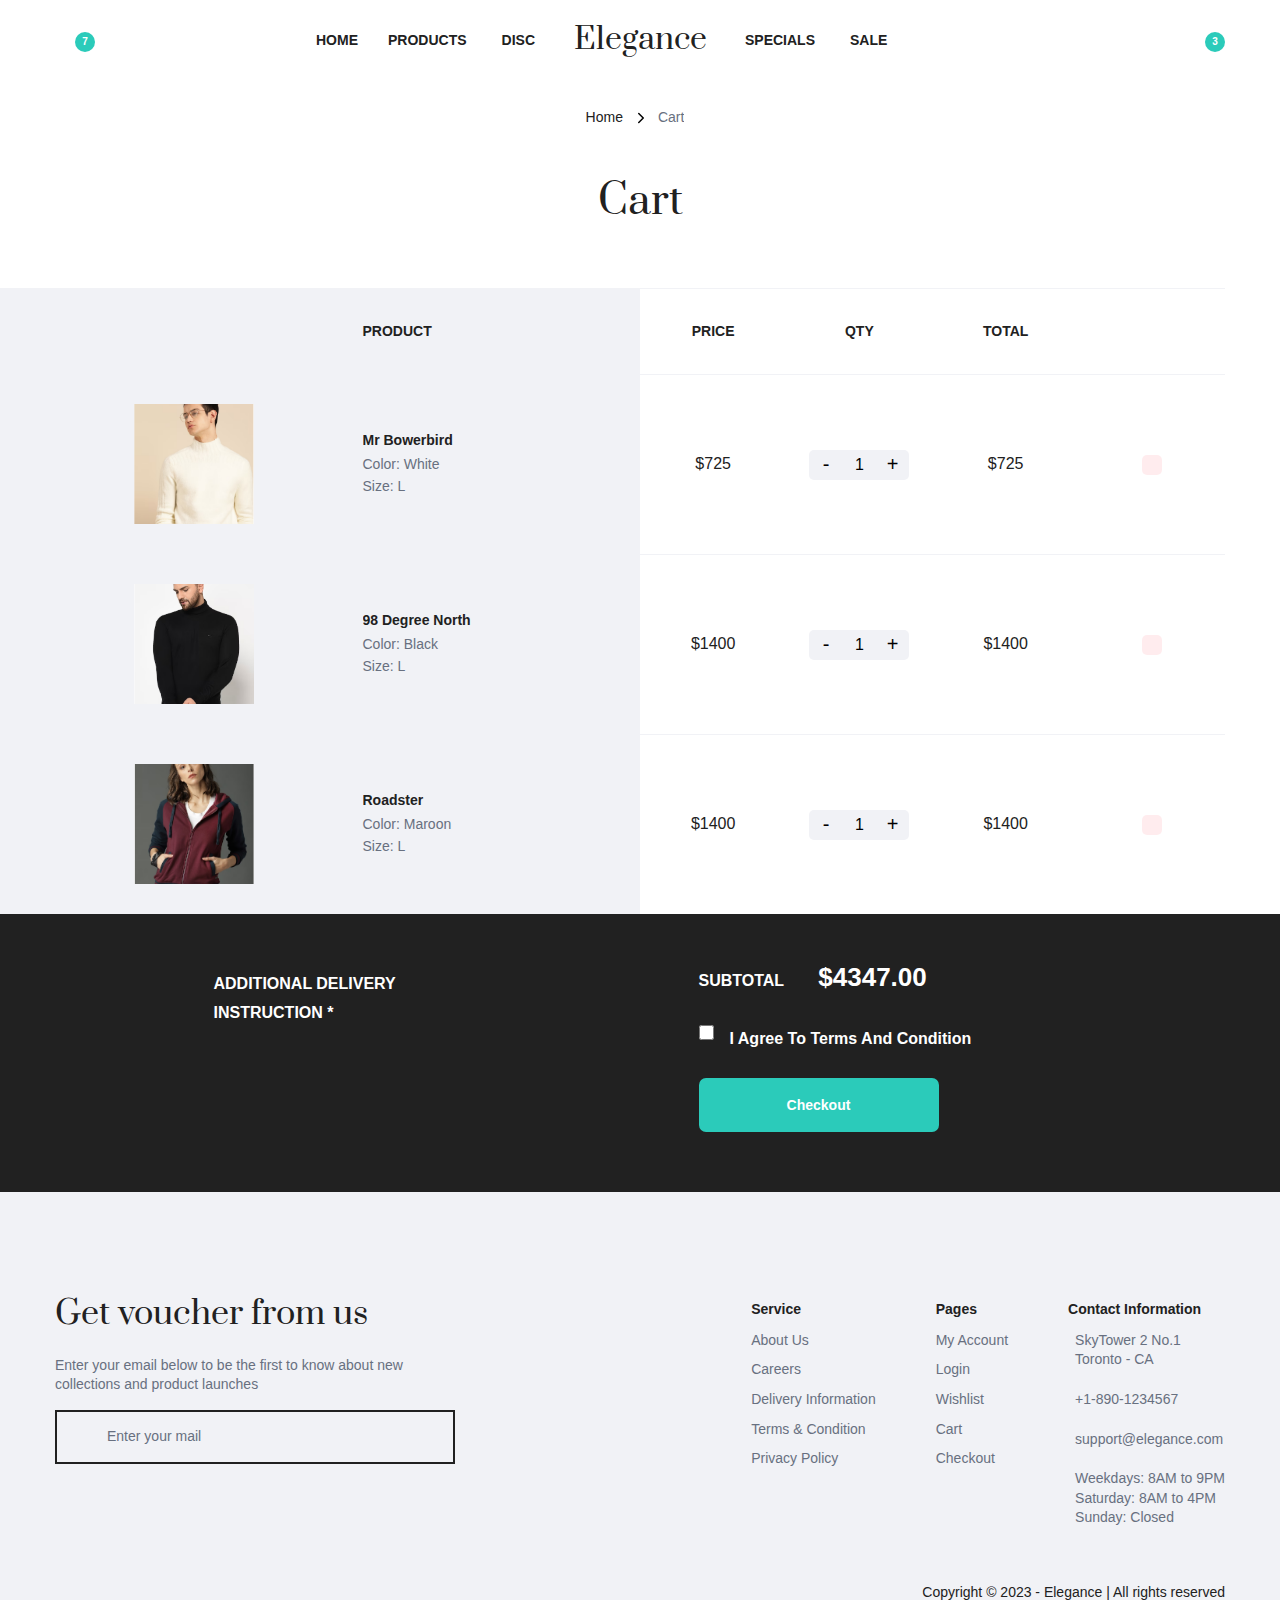
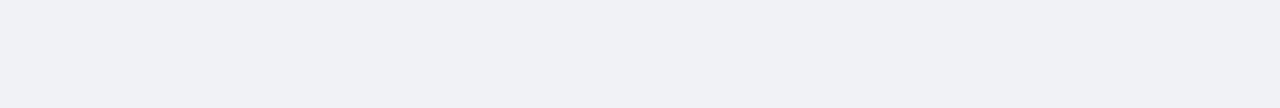
==== cart.html @ 191ff9d9 "Update cart.html" ====
<!DOCTYPE html>
<html lang="en">
  <head>
    <meta charset="UTF-8" />
    <meta http-equiv="X-UA-Compatible" content="IE=edge" />
    <meta name="viewport" content="width=device-width, initial-scale=1.0" />
    <title>Cart | Elegance</title>

    <!-- Custom CSS File -->
    <link rel="stylesheet" href="style.css" />

    <!-- REMIXICON Link -->
    <link
      href="https://cdn.jsdelivr.net/npm/remixicon@3.6.0/fonts/remixicon.css"
      rel="stylesheet"
    />

    <!-- FAVICON -->
    <link rel="icon" type="image/x-icon" href="assets/favicon.png" />

    <!-- SWIPER JS Link-(CSS) -->
    <link
      rel="stylesheet"
      href="https://cdn.jsdelivr.net/npm/swiper@11/swiper-bundle.min.css"
    />
  </head>
  <body>
    <div id="page" class="page-cart">
      <header>
        <div class="inner-header" id="header">
          <div class="container wide">
            <div class="wrap">
              <div class="header-left">
                <div class="menu-bar">
                  <a
                    href="#0"
                    class="menu-trigger"
                    trigger-button
                    data-target="mobile-menu"
                    ><i class="ri-menu-line"></i
                  ></a>
                </div>
                <div class="list-inline">
                  <ul>
                    <li>
                      <a href="login.html"><i class="ri-user-line"></i></a>
                    </li>
                    <li>
                      <a href=""
                        ><span class="item-floating">7</span>
                        <i class="ri-star-line"></i>
                      </a>
                    </li>
                  </ul>
                </div>
              </div>
              <div class="header-center">
                <nav class="menu">
                  <ul>
                    <li>
                      <a href="./index.html"><span>Home</span></a>
                    </li>
                    <li>
                      <a href="product-page.html">
                        <span>Products</span>
                        <i class="ri-arrow-down-s-line"></i>
                      </a>
                      <ul class="sub-mega">
                        <li>
                          <div class="container">
                            <div class="wrapper">
                              <div class="mega-content">
                                <div class="dotgrid">
                                  <div class="wrapper">
                                    <div class="item">
                                      <div class="dot-image">
                                        <a
                                          href=""
                                          class="product-permalink"
                                        ></a>
                                        <div class="thumbnail">
                                          <img
                                            src="./assets/product_01.PNG"
                                            alt=""
                                          />
                                        </div>
                                        <div class="thumbnail hover">
                                          <img
                                            src="./assets/product_01b.PNG"
                                            alt=""
                                          />
                                        </div>
                                        <div class="action">
                                          <ul>
                                            <li>
                                              <a href="">
                                                <i class="ri-star-line"></i>
                                              </a>
                                            </li>
                                            <li>
                                              <a href="">
                                                <i
                                                  class="ri-arrow-left-right-line"
                                                ></i>
                                              </a>
                                            </li>
                                            <li>
                                              <a href="">
                                                <i class="ri-eye-line"></i>
                                              </a>
                                            </li>
                                          </ul>
                                        </div>
                                        <div class="label">
                                          <span>-25%</span>
                                        </div>
                                      </div>
                                      <div class="dot-info">
                                        <h2 class="dot-title">
                                          <a href="">Mr Bowerbird</a>
                                        </h2>
                                        <div class="product-price">
                                          <span class="before">$1025.00</span>
                                          <span class="after">$725.00</span>
                                        </div>
                                      </div>
                                    </div>
                                    <div class="item">
                                      <div class="dot-image">
                                        <a
                                          href=""
                                          class="product-permalink"
                                        ></a>
                                        <div class="thumbnail">
                                          <img
                                            src="./assets/product_02.PNG"
                                            alt=""
                                          />
                                        </div>
                                        <div class="thumbnail hover">
                                          <img
                                            src="./assets/product_02b.PNG"
                                            alt=""
                                          />
                                        </div>
                                        <div class="action">
                                          <ul>
                                            <li>
                                              <a href="">
                                                <i class="ri-star-line"></i>
                                              </a>
                                            </li>
                                            <li>
                                              <a href="">
                                                <i
                                                  class="ri-arrow-left-right-line"
                                                ></i>
                                              </a>
                                            </li>
                                            <li>
                                              <a href="">
                                                <i class="ri-eye-line"></i>
                                              </a>
                                            </li>
                                          </ul>
                                        </div>
                                        <div class="label">
                                          <span>-25%</span>
                                        </div>
                                      </div>
                                      <div class="dot-info">
                                        <h2 class="dot-title">
                                          <a href="">98 Degree North</a>
                                        </h2>
                                        <div class="product-price">
                                          <span class="before">$1025.00</span>
                                          <span class="after">$725.00</span>
                                        </div>
                                      </div>
                                    </div>
                                    <div class="item">
                                      <div class="dot-image">
                                        <a
                                          href=""
                                          class="product-permalink"
                                        ></a>
                                        <div class="thumbnail">
                                          <img
                                            src="./assets/product_03.png"
                                            alt=""
                                          />
                                        </div>
                                        <div class="thumbnail hover">
                                          <img
                                            src="./assets/product_03b.png"
                                            alt=""
                                          />
                                        </div>
                                        <div class="action">
                                          <ul>
                                            <li>
                                              <a href="">
                                                <i class="ri-star-line"></i>
                                              </a>
                                            </li>
                                            <li>
                                              <a href="">
                                                <i
                                                  class="ri-arrow-left-right-line"
                                                ></i>
                                              </a>
                                            </li>
                                            <li>
                                              <a href="">
                                                <i class="ri-eye-line"></i>
                                              </a>
                                            </li>
                                          </ul>
                                        </div>
                                        <div class="label">
                                          <span>-25%</span>
                                        </div>
                                      </div>
                                      <div class="dot-info">
                                        <h2 class="dot-title">
                                          <a href="">WROGN</a>
                                        </h2>
                                        <div class="product-price">
                                          <span class="before">$1025.00</span>
                                          <span class="after">$725.00</span>
                                        </div>
                                      </div>
                                    </div>
                                  </div>
                                </div>
                                <div class="links">
                                  <div class="list-block">
                                    <h3 class="dot-title">Apparel</h3>
                                    <ul>
                                      <li><a href="#">Prada</a></li>
                                      <li><a href="#">Gucci</a></li>
                                      <li><a href="#">Chanel</a></li>
                                      <li><a href="#">Ganni</a></li>
                                      <li><a href="#">Zara</a></li>
                                    </ul>
                                  </div>
                                  <div class="list-block">
                                    <h3 class="dot-title">Shoes</h3>
                                    <ul>
                                      <li><a href="#">Adidas</a></li>
                                      <li><a href="#">Nike</a></li>
                                      <li><a href="#">Puma</a></li>
                                      <li><a href="#">Gacci</a></li>
                                      <li><a href="#">Dolce & Gabbana</a></li>
                                      <li><a href="#">Louis Vuitton</a></li>
                                    </ul>
                                  </div>
                                  <div class="list-block">
                                    <h3 class="dot-title">Perfume</h3>
                                    <ul>
                                      <li><a href="#">Arnani</a></li>
                                      <li><a href="#">Channel</a></li>
                                      <li><a href="#">Dior</a></li>
                                      <li><a href="#">Gacci</a></li>
                                      <li><a href="#">Hugo Boss</a></li>
                                    </ul>
                                  </div>
                                </div>
                              </div>
                            </div>
                          </div>
                        </li>
                      </ul>
                    </li>
                    <li>
                      <a href=""><span>Disc</span></a>
                    </li>
                  </ul>
                  <ul>
                    <li>
                      <a href="">
                        <span>Specials</span>
                        <i class="ri-arrow-down-s-line"></i>
                      </a>
                      <ul class="sub-menu list-block">
                        <li><a href="">Dolce & Gabbana</a></li>
                        <li><a href="#">Louis Vuitton</a></li>
                        <li><a href="#">Versace</a></li>
                        <li><a href="#">Dior</a></li>
                      </ul>
                    </li>
                    <li>
                      <a href=""><span>Sale</span></a>
                    </li>
                  </ul>
                </nav>
                <div class="branding">
                  <a href="./index.html">Elegance</a>
                </div>
              </div>
              <div class="header-right">
                <div class="list-inline">
                  <ul>
                    <li>
                      <a href="#0" trigger-button data-target="search-float"
                        ><i class="ri-search-line"></i
                      ></a>
                    </li>
                    <li>
                      <a href="#0" trigger-button data-target="data-cart"
                        ><span class="item-floating">3</span
                        ><i class="ri-shopping-bag-line"></i
                      ></a>
                    </li>
                  </ul>
                </div>
              </div>
            </div>
          </div>

          <div id="search-float" class="search-float">
            <div class="container wide">
              <form action="" class="search">
                <i class="ri-search-line"></i>
                <input
                  type="search"
                  class="input"
                  name=""
                  id=""
                  placeholder="Search product"
                />
                <i class="ri-close-line" close-button></i>
              </form>
            </div>
          </div>
          <div class="overlay" data-overlay></div>
        </div>
      </header>
      <main>
        <div class="container">
          <div class="wrap">
            <div class="breadcrumb list-inline">
              <ul>
                <li><a href="index.html">Home</a></li>
                <li><a href="">Cart</a></li>
              </ul>
            </div>
          </div>
        </div>
        <!--------- CART Section --------->
        <div class="section">
          <div class="container">
            <div class="wrap">
              <div class="heading">
                <h1 class="title">Cart</h1>
              </div>
              <div class="content">
                <div class="cart-table">
                  <div class="product-list has-bg">
                    <div class="table-title">
                      <ul>
                        <li class="dotgrid">
                          <div class="grouping wrapper">
                            <span></span>
                            <span>Product</span>
                          </div>

                          <div class="grouping wrapper">
                            <span>Price</span>
                            <span>Qty</span>
                            <span>Total</span>
                            <span></span>
                          </div>
                        </li>
                      </ul>
                    </div>
                    <div class="tabel-content">
                      <ul>
                        <li class="dotgrid">
                          <div class="grouping wrapper">
                            <div class="thumbnail ob-cover">
                              <a href="">
                                <img src="./assets/product_01.PNG" alt="" />
                              </a>
                            </div>
                            <div class="variats">
                              <h4 class="dot-title">
                                <a href="">Mr Bowerbird</a>
                              </h4>
                              <div class="color grey-color">
                                <span>Color:</span>
                                <span>White</span>
                              </div>
                              <div class="size grey-color">
                                <span>Size:</span>
                                <span>L</span>
                              </div>
                            </div>
                          </div>
                          <div class="grouping wrapper">
                            <div class="price">$725</div>
                            <div class="quantity">
                              <div class="control">
                                <button>-</button>
                                <input type="text" value="1" />
                                <button>+</button>
                              </div>
                            </div>
                            <div class="price-sub">$725</div>
                            <a href="" class="item-remove">
                              <i class="ri-close-line"></i>
                            </a>
                          </div>
                        </li>
                        <li class="dotgrid">
                          <div class="grouping wrapper">
                            <div class="thumbnail ob-cover">
                              <a href="">
                                <img src="./assets/product_02.PNG" alt="" />
                              </a>
                            </div>
                            <div class="variats">
                              <h4 class="dot-title">
                                <a href="">98 Degree North</a>
                              </h4>
                              <div class="color grey-color">
                                <span>Color:</span>
                                <span>Black</span>
                              </div>
                              <div class="size grey-color">
                                <span>Size:</span>
                                <span>L</span>
                              </div>
                            </div>
                          </div>
                          <div class="grouping wrapper">
                            <div class="price">$1400</div>
                            <div class="quantity">
                              <div class="control">
                                <button>-</button>
                                <input type="text" value="1" />
                                <button>+</button>
                              </div>
                            </div>
                            <div class="price-sub">$1400</div>
                            <a href="" class="item-remove">
                              <i class="ri-close-line"></i>
                            </a>
                          </div>
                        </li>
                        <li class="dotgrid">
                          <div class="grouping wrapper">
                            <div class="thumbnail ob-cover">
                              <a href="">
                                <img
                                  src="./assets/producthoodie_6.PNG"
                                  alt=""
                                />
                              </a>
                            </div>
                            <div class="variats">
                              <h4 class="dot-title">
                                <a href="">Roadster</a>
                              </h4>
                              <div class="color grey-color">
                                <span>Color:</span>
                                <span>Maroon</span>
                              </div>
                              <div class="size grey-color">
                                <span>Size:</span>
                                <span>L</span>
                              </div>
                            </div>
                          </div>
                          <div class="grouping wrapper">
                            <div class="price">$1400</div>
                            <div class="quantity">
                              <div class="control">
                                <button>-</button>
                                <input type="text" value="1" />
                                <button>+</button>
                              </div>
                            </div>
                            <div class="price-sub">$1400</div>
                            <a href="" class="item-remove">
                              <i class="ri-close-line"></i>
                            </a>
                          </div>
                        </li>
                      </ul>
                    </div>
                  </div>
                </div>
                <div class="cart-total">
                  <div class="product-list has-bg">
                    <div class="table-content">
                      <div class="grouping">
                        <div class="add-note">
                          <textarea
                            rows="3"
                            placeholder="Additional delivery instruction *"
                          ></textarea>
                        </div>
                        <div class="sub-total">
                          <div class="sub-pricing">
                            <span>Subtotal</span>
                            <span class="sub-total-price">$4347.00</span>
                          </div>
                          <div class="sub-terms">
                            <input type="checkbox" class="check" id="terms" />
                            <label for="terms"
                              >I agree to
                              <a href="" class="grey-link"
                                >Terms and Condition</a
                              ></label
                            >
                          </div>
                          <div class="button">
                            <a href="check.html" class="secondary-btn">Checkout</a>
                          </div>
                        </div>
                      </div>
                    </div>
                  </div>
                </div>
              </div>
            </div>
          </div>
        </div>
      </main>
      <!--------- FOOTER Section --------->
      <footer>
        <div class="inner-footer">
          <div class="container">
            <div class="wrap">
              <div class="top">
                <div class="subscribe">
                  <h3>Get voucher from us</h3>
                  <p class="grey-color">
                    Enter your email below to be the first to know about new
                    <br />
                    collections and product launches
                  </p>
                  <form action="" class="search">
                    <i class="ri-mail-line"></i>
                    <input
                      type="text"
                      class="input"
                      placeholder="Enter your mail"
                    />
                    <input type="submit" class="submit" />
                    <i class="ri-arrow-right-line"></i>
                  </form>
                </div>
                <div class="list-block">
                  <h3 class="dot-title">Service</h3>
                  <ul>
                    <li><a href="#">About Us</a></li>
                    <li><a href="#">Careers</a></li>
                    <li><a href="#">Delivery Information</a></li>
                    <li><a href="#">Terms & Condition</a></li>
                    <li><a href="#">Privacy Policy</a></li>
                  </ul>
                </div>
                <div class="list-block">
                  <h3 class="dot-title">Pages</h3>
                  <ul>
                    <li><a href="#">My Account</a></li>
                    <li><a href="login.html">Login</a></li>
                    <li><a href="#">Wishlist</a></li>
                    <li><a href="#">Cart</a></li>
                    <li><a href="check.html">Checkout</a></li>
                  </ul>
                </div>
                <div class="list-block">
                  <h3 class="dot-title">Contact Information</h3>
                  <div class="comp-address grey-color">
                    <div class="address">
                      <i class="ri-map-pin-2-fill"></i>
                      <p>SkyTower 2 No.1<br />Toronto - CA</p>
                    </div>
                    <div class="contact">
                      <i class="ri-phone-fill"></i>
                      <p>+1-890-1234567</p>
                    </div>
                    <div class="mail">
                      <i class="ri-mail-fill"></i>
                      <p>support@elegance.com</p>
                    </div>
                    <div class="calendar">
                      <i class="ri-calendar-fill"></i>
                      <p>
                        Weekdays: 8AM to 9PM<br />
                        Saturday: 8AM to 4PM<br />
                        Sunday: Closed
                      </p>
                    </div>
                  </div>
                </div>
              </div>
              <div class="bottom">
                <div class="list-inline">
                  <ul>
                    <li>
                      <a href=""><i class="ri-facebook-line"></i></a>
                    </li>
                    <li>
                      <a href=""><i class="ri-instagram-line"></i></a>
                    </li>
                    <li>
                      <a href=""><i class="ri-twitter-line"></i></a>
                    </li>
                    <li>
                      <a href=""><i class="ri-pinterest-line"></i></a>
                    </li>
                    <li>
                      <a href=""><i class="ri-linkedin-line"></i></a>
                    </li>
                  </ul>
                </div>
                <div class="copyright">
                  <p>Copyright &copy; 2023 - Elegance | All rights reserved</p>
                </div>
              </div>
            </div>
          </div>
        </div>
      </footer>
    </div>

    <div class="overlay" data-overlay></div>

    <!--------- MOBILE MENU --------->
    <div id="mobile-menu" class="mobile-menu">
      <div class="wrap">
        <a href="" class="close-trigger" close-button>
          <i class="ri-close-line"></i>
        </a>
        <div class="main-menu scrollto">
          <nav class="wrapper">
            <ul>
              <li>
                <a href="index.html"><span>Home</span></a>
              </li>
              <li class="has-child">
                <a href="product-page.html">
                  <span>Products</span>
                  <span class="child-trigger"
                    ><i class="ri-arrow-down-s-line"></i
                  ></span>
                </a>
                <ul class="sub-menu list-block">
                  <li><a href="#">Prada</a></li>
                  <li><a href="#">Gucci</a></li>
                  <li><a href="#">Chanel</a></li>
                  <li><a href="#">Ganni</a></li>
                  <li><a href="#">Zara</a></li>
                  <li><a href="#">Adidas</a></li>
                  <li><a href="#">Nike</a></li>
                  <li><a href="#">Puma</a></li>
                  <li><a href="#">Gacci</a></li>
                  <li><a href="#">Dolce & Gabbana</a></li>
                  <li><a href="#">Louis Vuitton</a></li>
                  <li><a href="#">Arnani</a></li>
                  <li><a href="#">Channel</a></li>
                  <li><a href="#">Dior</a></li>
                  <li><a href="#">Gacci</a></li>
                  <li><a href="#">Hugo Boss</a></li>
                </ul>
              </li>
              <li>
                <a href=""><span>Discount</span></a>
              </li>
              <li class="has-child">
                <a href="">
                  <span>Specials</span>
                  <span class="child-trigger"
                    ><i class="ri-arrow-down-s-line"></i
                  ></span>
                </a>
                <ul class="sub-menu list-block">
                  <li><a href="#">Dolce & Gabbana</a></li>
                  <li><a href="#">Louis Vuitton</a></li>
                  <li><a href="#">Arnani</a></li>
                  <li><a href="#">Channel</a></li>
                  <li><a href="#">Dior</a></li>
                </ul>
              </li>
              <li>
                <a href=""><span>Sale</span></a>
              </li>
            </ul>
          </nav>
          <div class="button">
            <a href="login.html" class="secondary-btn">Login</a>
            <a href="registration.html" class="primary-btn">Register</a>
          </div>
        </div>
      </div>
    </div>

    <!--------- ASK QUESTION Section --------->
    <div id="data-question" class="data-popup d-question">
      <div class="wrap">
        <div class="data-content">
          <a href="#0" class="close-trigger" close-button
            ><i class="ri-close-line"></i
          ></a>
          <h3>The Question</h3>
          <form action="https://formspree.io/f/mleyqvlj" method="post">
            <div>
              <input name="Name" type="text" placeholder="Name" required />
            </div>
            <div>
              <input name="Email" type="email" placeholder="Email" required />
            </div>
            <div>
              <textarea
                name="Question"
                placeholder="Your Question is..."
                cols="30"
                rows="5"
                required
              ></textarea>
            </div>
            <div class="button">
              <button type="submit" class="secondary-btn" name="submit">
                Submit
              </button>
            </div>
          </form>
        </div>
      </div>
    </div>

    <!--------- REVIEWS Section --------->
    <div id="data-review" class="data-popup d-review">
      <div class="wrap">
        <div class="data-content">
          <a href="#0" class="close-trigger" close-button
            ><i class="ri-close-line"></i
          ></a>
          <h3>Write a Review</h3>
          <form action="https://formspree.io/f/mleyqvlj" method="post">
            <div class="dotgrid">
              <div class="wrapper">
                <div>
                  <input name="Name" type="text" placeholder="Name" required />
                </div>
                <div>
                  <input
                    name="Email"
                    type="email"
                    placeholder="Email"
                    required
                  />
                </div>
              </div>
            </div>
            <div class="rating">
              <span>Your Rating:</span>
              <div class="stars">
                <input type="radio" name="rating" id="star5" />
                <label for="star5"><i class="ri-star-fill"></i></label>
                <input type="radio" name="rating" id="star4" />
                <label for="star4"><i class="ri-star-fill"></i></label>
                <input type="radio" name="rating" id="star3" />
                <label for="star3"><i class="ri-star-fill"></i></label>
                <input type="radio" name="rating" id="star2" />
                <label for="star2"><i class="ri-star-fill"></i></label>
                <input type="radio" name="rating" id="star1" />
                <label for="star1"><i class="ri-star-fill"></i></label>
              </div>
            </div>

            <div>
              <input name="Review" type="text" placeholder="Review title" />
            </div>
            <div>
              <textarea
                name="Review"
                placeholder="Your review is..."
                cols="30"
                rows="5"
              ></textarea>
            </div>
            <div class="button">
              <button type="submit" class="secondary-btn">Submit</button>
            </div>
          </form>
        </div>
      </div>
    </div>

    <!--------- CART Section --------->
    <div id="data-cart" class="cart-menu">
      <div class="wrap">
        <a href="#0" class="close-trigger" close-button
          ><i class="ri-close-line"></i
        ></a>
        <div class="scrollto cart-outer">
          <div class="wrapper">
            <div class="cart-list">
              <div class="wrapper">
                <div class="cart-header">
                  <h2>Shopping cart</h2>
                </div>
                <div class="cart-body">
                  <div class="product-list scrollto">
                    <div class="wrapper">
                      <ul>
                        <li>
                          <div class="groupping">
                            <div class="quantity">
                              <div class="control">
                                <button>-</button>
                                <input type="text" value="1" />
                                <button>+</button>
                              </div>
                            </div>
                            <div class="thumbnail">
                              <a href="">
                                <img src="./assets/product_01.PNG" alt="" />
                              </a>
                            </div>
                          </div>
                          <div class="variats">
                            <h4 class="dot-title">
                              <a href="">Mr Bowerbird</a>
                            </h4>
                            <div class="color grey-color">
                              <span>Color:</span>
                              <span>White</span>
                            </div>
                            <div class="size grey-color">
                              <span>Size:</span>
                              <span>L</span>
                            </div>
                            <div class="price">$725</div>
                            <a href="" class="item-remove">
                              <i class="ri-close-line"></i>
                            </a>
                          </div>
                        </li>
                        <li>
                          <div class="groupping">
                            <div class="quantity">
                              <div class="control">
                                <button>-</button>
                                <input type="text" value="1" />
                                <button>+</button>
                              </div>
                            </div>
                            <div class="thumbnail">
                              <a href="">
                                <img src="./assets/product_02.PNG" alt="" />
                              </a>
                            </div>
                          </div>
                          <div class="variats">
                            <h4 class="dot-title">
                              <a href="">98 Degree North</a>
                            </h4>
                            <div class="color grey-color">
                              <span>Color:</span>
                              <span>Black</span>
                            </div>
                            <div class="size grey-color">
                              <span>Size:</span>
                              <span>L</span>
                            </div>
                            <div class="price">$1400</div>
                            <a href="" class="item-remove">
                              <i class="ri-close-line"></i>
                            </a>
                          </div>
                        </li>
                        <li>
                          <div class="groupping">
                            <div class="quantity">
                              <div class="control">
                                <button>-</button>
                                <input type="text" value="1" />
                                <button>+</button>
                              </div>
                            </div>
                            <div class="thumbnail">
                              <a href="">
                                <img
                                  src="./assets/producthoodie_6.PNG"
                                  alt=""
                                />
                              </a>
                            </div>
                          </div>
                          <div class="variats">
                            <h4 class="dot-title">
                              <a href="">Roadster</a>
                            </h4>
                            <div class="color grey-color">
                              <span>Color:</span>
                              <span>Maroon</span>
                            </div>
                            <div class="size grey-color">
                              <span>Size:</span>
                              <span>L</span>
                            </div>
                            <div class="price">$1400</div>
                            <a href="" class="item-remove">
                              <i class="ri-close-line"></i>
                            </a>
                          </div>
                        </li>
                      </ul>
                    </div>
                  </div>
                </div>
                <div class="cart-footer">
                  <div class="discount">
                    <form action="">
                      <input type="text" class="input" placeholder="Coupon" />
                      <input type="submit" value="Apply" class="submit" />
                    </form>
                  </div>
                  <div class="math-pricing">
                    <ul>
                      <li>
                        <span>Subtotel</span>
                        <span class="value">$4347.00</span>
                      </li>
                      <ul>
                        <li><span>Shipping</span></li>
                        <li>
                          <div>
                            <input
                              type="radio"
                              class="checker"
                              name="shipping"
                            />
                            <label for="">Free</label>
                          </div>
                          <span class="value">$0.00</span>
                        </li>
                        <li>
                          <div>
                            <input
                              type="radio"
                              class="checker"
                              name="shipping"
                            />
                            <label for="">Flat</label>
                          </div>
                          <span class="value">$10.00</span>
                        </li>
                      </ul>
                      <li>
                        <span>Promo Discount</span>
                        <span class="value">$0.00</span>
                      </li>
                      <li class="total">
                        <span>Total</span>
                        <span class="value">$4347.00</span>
                      </li>
                    </ul>
                  </div>
                  <div class="button">
                    <a href="check.html" class="secondary-btn">Checkout</a>
                    <a href="" class="gery-link">View cart</a>
                  </div>
                </div>
              </div>
            </div>
          </div>
        </div>
      </div>
    </div>

    <!-- Swiper JS Link -->
    <script src="https://cdn.jsdelivr.net/npm/swiper@11/swiper-bundle.min.js"></script>

    <!-- Custom Javascript File -->
    <script src="script.js"></script>
  </body>
</html>
---- style.css ----
/**
 * Fonts :-
 *    - Monstserrat: 400, 500, 600
 *    - Prata: 400
 */

@import url("https://fonts.googleapis.com/css2?family=Montserrat:wght@400;500;600&family=Prata&family=Roboto:wght@400;500;700;900&display=swap");

:root {
  --primary-color: #2bcbba;
  --light-color: #d1d8e0;
  --grey-color: #687080;
  --red-color: #ff4757;
  --white-color: #ffffff;
  --flashwhite-color: #f1f2f6;
  --dark-color: #212121;

  --primary-font: "Monstserrat", sans-serif;
  --second-font: "Prata", sans-serif;
  --fs14: 14px;
  --fw600: 600;

  --transition-color: color 0.3s;
  --transition-background: background-color 0.3s;
  --transition-border: border 0.3s;
  --transition-transform: transform 0.3s;

  --shadow: 0px 10px 20px 0px rgb(0 0 0 / 20%);
  --fade: fade-bottom 0.3s cubic-bezier(0.39, 0.575, 0.565, 1) both;
}

html {
  scroll-behavior: smooth;
  overflow-x: hidden;
}

* {
  margin: 0;
  padding: 0;
}
*,
::before,
::after {
  box-sizing: border-box;
}

body {
  font-family: var(--primary-font);
  font-size: 16px;
  font-weight: 400;
  line-height: 1.8;
  color: var(--dark-color);
  background-color: var(--white-color);
}

body::-webkit-scrollbar {
  display: none;
}

a {
  text-decoration: none;
  color: inherit;
  -webkit-top-highlight-color: transparent;
}
img {
  max-width: 100%;
  vertical-align: middle;
}
ul {
  list-style: none;
}
p {
  margin: 0 0 15px;
}
input,
textarea,
select {
  font: inherit;
  width: 100%;
}
input[type-checkbox],
input[type-radio] {
  width: auto;
}
input::placeholder,
textarea::placeholder {
  color: inherit;
}
button {
  font: inherit;
}
strong {
  font-weight: var(--fw600);
}

h1,
h2,
h3,
h4 {
  font-family: var(--second-font);
  font-weight: 400;
  line-height: normal;
}
h1 {
  font-size: 2.75em;
}
h2 {
  font-size: 2.5em;
}
h3 {
  font-size: 2em;
}
h4 {
  font-size: 1em;
}

/* -------------------- *
    #REUSED STYLE
 * -------------------- */

.container {
  max-width: var(--mx-width, 1200px);
  padding: 0 var(--gutter, 15px);
  margin: 0 auto;
}

.item-floating {
  position: absolute;
  font-size: 10px;
  font-weight: var(--fw600);
  top: -8px;
  right: 0;
  background-color: var(--primary-color);
  color: var(--white-color);
  width: 20px;
  height: 20px;
  border-radius: 50%;
}

.button > [class*="-btn"] {
  font-size: var(--fs14);
  font-weight: var(--fw600);
  text-transform: uppercase;
  padding: 0 30px;
  display: inline-block;
  line-height: 42px;
  border-width: 2px;
  border-style: solid;
  border-radius: 10px;
  transition: var(--transition-background), var(--transition-color),
    var(--transition-border);
}
.primary-btn,
.secondary-btn {
  border-color: var(--dark-color);
}
.primary-btn:hover,
.secondary-btn {
  background-color: var(--dark-color);
  color: var(--white-color);
}
.secondary-btn:hover {
  background-color: transparent;
  border-color: var(--dark-color);
  color: var(--dark-color);
}

.title {
  font-size: clamp(30px, -0.875em + 8.333vw, var(--fs-max, 40px));
}

.grey-link {
  color: inherit;
  transition: var(--transition-color);
}
.grey-color,
.grey-link:hover {
  color: var(--grey-color);
}

input.checker {
  position: relative;
  padding: 5px;
  margin: 0 5px 0 2px;
  cursor: pointer;
}
input.checker::after,
input.checker::before {
  content: "";
  display: block;
  position: absolute;
  top: 50%;
  left: 50%;
}
input.checker::before {
  width: 16px;
  height: 16px;
  transform: translate(-50%, -50%);
  background-color: var(--white-color);
  border: 1px solid var(--grey-color);
  border-radius: 50%;
  transition: var(--transition-border);
}
input.checker::after {
  width: 10px;
  height: 10px;
  background-color: var(--dark-color);
  transform: translate(-50%, -50%) scale(0);
  border-radius: 50%;
  transition: var(--transition-transform);
}
input.checker:checked::before {
  border-color: var(--dark-color);
}
input.checker:checked::after {
  transform: translate(-50%, -50%) scale(1);
}

/* -------------------- *
    #GROUPED SELECTORS
 * -------------------- */

.item-floating,
.header-center .branding {
  display: flex;
  align-items: center;
  justify-content: center;
}

.list-block a {
  position: relative;
  font-size: var(--fs14);
  color: var(--grey-color);
  padding: 5px 0;
  display: inline-block;
  transition: var(--transition-color);
}
.list-block a:hover {
  color: var(--dark-color);
}
.list-block a::before {
  content: "";
  position: absolute;
  width: 0;
  height: 0;
  background-color: var(--dark-color);
  left: -15px;
  top: 50%;
  border-radius: 50%;
  transform: translateY(-50%);
  transition: width 0.3s, height 0.3s;
}
.list-block a:hover:before {
  width: 8px;
  height: 8px;
}

@keyframes fade-bottom {
  0% {
    transform: translateY(10px);
    opacity: 0;
  }
  100% {
    transform: translateY(0);
    opacity: 1;
  }
}

.dot-title {
  font-family: var(--primary-font);
  font-size: var(--fs14);
  font-weight: var(--fw600);
  line-height: 34px;
}
.dot-title a {
  transition: var(--transition-color);
}

.overlay,
.mobile-menu,
.data-popup,
.cart-menu {
  position: fixed;
  top: 0;
  left: 0;
  right: 0;
  bottom: 0;
  overflow: auto;
}
.overlay {
  background-color: var(--dark-color);
  opacity: 0;
  visibility: hidden;
  pointer-events: none;
  z-index: 999;
  transition: opacity 0.3s visibility 0.3s;
}
.overlay.active {
  opacity: 0.75;
  visibility: visible;
  pointer-events: all;
}

.scrollto > .wrapper {
  --display: flex;
  padding-bottom: 20px;
  overflow-x: auto;
  overscroll-behavior-inline: contain;
  scroll-snap-type: inline mandatory;
}
.scrollto > .wrapper::-webkit-scrollbar {
  width: 7px;
  height: 7px;
}
.scrollto > .wrapper::-webkit-scrollbar-thumb {
  --border-color: var(--white-color);
  background-color: var(--light-color);
  border: 1px solid var(--border-color);
  border-radius: 20px;
}
.scrollto > .wrapper:hover::-webkit-scrollbar-thumb {
  background-color: var(--grey-color);
}
.scrollto > .wrapper::-webkit-scrollbar-thumb:hover {
  background-color: var(--grey-color);
}

/* =================================================  #### HOME PAGE #### ================================================= */

/* -------------------- *
    #HEADER
 * -------------------- */

.scroll {
  position: fixed;
  top: 0;
  width: 100%;
  background: var(--white-color);
  z-index: 1001;
  transition: box-shadow 200ms cubic-bezier(0.33, 1, 0.68, 1);
}
.scroll.active {
  box-shadow: hsla(0 0% 0% / 0.2) 0 0.5rem 1rem;
}
.inner-header {
  line-height: 80px;
}
.inner-header :where(.wrap, .menu > ul),
.list-inline > ul {
  display: flex;
  align-items: center;
}
.header-left,
.header-right {
  flex-grow: 1;
}
.header-center nav {
  display: none;
  grid-template-columns: 1fr 1fr;
  gap: 180px;
  max-width: 720px;
}
.header-center .branding {
  position: absolute;
  left: 0;
  right: 0;
  top: 0;
  pointer-events: none;
}
.header-center .branding a {
  font-family: var(--second-font);
  font-size: 30px;
  line-height: inherit;
  pointer-events: auto;
}
.header-center .menu > ul > li > a {
  font-size: var(--fs14);
  font-weight: var(--fw600);
  text-transform: uppercase;
  padding: 0 15px;
  display: flex;
  gap: 5px;
}
.header-right ul {
  justify-content: flex-end;
}
.list-inline a,
.menu-trigger,
.close-trigger {
  position: relative;
  font-size: 24px;
  padding: 0 10px;
  line-height: 1;
  display: flex;
  transition: var(--transition-color);
}
.list-inline a:hover,
.menu-trigger:hover {
  color: var(--light-color);
}
.header-left .list-inline,
.checkout-products .payment-options input {
  display: none;
}
:where(.header-left, .header-right) li {
  display: flex;
  align-items: center;
  height: 80px;
}

/* 
    __#HEDAER: Product__
*/
.dotgrid .wrapper {
  display: var(--display, grid);
  --grid-col: 175px;
  grid-template-columns: repeat(
    auto-fit,
    minmax(min(var(--grid-col), 100%), 1fr)
  );
  gap: var(--gutter, 30px);
}
.dotgrid .dot-image {
  position: relative;
  margin-bottom: 15px;
  overflow: hidden;
}
.dotgrid .dot-image > a,
.dotgrid .thumbnail.hover,
.dotgrid .action,
.dotgrid .dot-image .label {
  position: absolute;
  top: 0;
  left: 0;
  right: 0;
  bottom: 0;
}
.dotgrid .dot-image > a {
  z-index: 1;
}
.dotgrid .thumbnail.hover {
  opacity: 0;
  transition: opacity 0.75s ease,
    transform 1.1s cubic-bezier(0.15, 0.75, 0.5, 1) 0s;
  backface-visibility: hidden;
  transform: translateZ(0);
}
.dotgrid .dot-image:hover .thumbnail.hover {
  opacity: 1;
  transform: scale3d(1.1, 1.1, 1.1) translateZ(0);
}
.dotgrid .action {
  z-index: 2;
  top: auto;
  bottom: 20px;
  transform: translate3d(0, 100%, 0);
  opacity: 0;
  transition: all 0.3s cubic-bezier(0, 0, 0.2, 1);
}
.dot-image:hover .action {
  opacity: 1;
  transform: translateZ(0);
}
.dotgrid .action ul,
.dotgrid .dot-image .label {
  display: flex;
  justify-content: center;
  gap: 10px;
}
.dotgrid .action ul li a,
.dotgrid .dot-image .label span {
  font-size: 20px;
  display: flex;
  align-items: center;
  justify-content: center;
  width: 42px;
  height: 42px;
  background-color: var(--white-color);
  border-radius: 50%;
  transition: var(--transition-background), var(--transition-color);
}
.dotgrid .action ul li a:hover {
  background-color: var(--dark-color);
  color: var(--white-color);
}
.dotgrid .dot-image .label {
  top: auto;
  bottom: 20px;
}
.dotgrid .dot-image .label span {
  font-size: 12px;
  font-weight: var(--fw600);
  background-color: var(--primary-color);
  color: var(--white-color);
}
.dotgrid .dot-info {
  text-align: center;
}
.dot-title a:hover,
.dotgrid .product-price .before {
  color: var(--light-color);
}
.dotgrid .product-price .before {
  text-decoration: line-through;
}

/* 
    __#HEDAER: Search__
*/
.inner-header .search-float {
  position: fixed;
  top: 0;
  left: 0;
  right: 0;
  bottom: auto;
  height: 80px;
  background-color: var(--white-color);
  z-index: 1000;
  display: none;
}
form.search {
  position: relative;
}
form.search :where(i, .submit) {
  position: absolute;
  left: 0;
  top: 0;
}
form.search .input {
  outline: 0;
  padding: 15px 50px;
}
form.search i {
  font-size: 20px;
  display: flex;
  align-items: center;
  justify-content: center;
  width: 50px;
  height: 100%;
  cursor: pointer;
}
form.search :where(.submit, i:last-child) {
  left: auto;
  right: 0;
}
form.search .submit {
  border: 0;
  background-color: transparent;
  color: transparent;
  width: 50px;
  height: 100%;
  right: 0;
  z-index: 1;
  cursor: pointer;
}
form :where(input, textarea, select) {
  font-size: var(--fs14);
  border: 1px solid var(--light-color);
  outline: 0;
  background-color: transparent;
  padding: 10px 20px;
  transition: border 0.3s;
}
form :where(input, textarea, select):focus {
  border-color: var(--dark-color);
}
form :where(input, textarea, select)::placeholder {
  color: var(--grey-color);
}

.inner-header .search .input {
  display: flex;
  border: 0;
  height: 80px;
  font-size: 18px;
}
.search-float.active {
  display: block;
}

/* 
    __#HEDAER: Mobile-menu__
*/
.mobile-menu,
.cart-menu {
  z-index: 1001;
  pointer-events: none;
  visibility: hidden;
  opacity: 0;
}
.mobile-menu.active,
.cart-menu.active {
  visibility: visible;
  opacity: 1;
}
.mobile-menu .wrap,
.cart-menu .wrap {
  position: relative;
  max-width: calc(100% - 40px);
  width: 360px;
  height: 100%;
  background-color: var(--white-color);
  pointer-events: auto;
  transform: translateX(var(--transX, -100%));
  transition: var(--transition-transform);
}
.mobile-menu.active .wrap,
.cart-menu.active .wrap {
  transform: translateX(0);
}
.mobile-menu .close-trigger,
.mobile-menu .child-trigger,
.cart-menu .close-trigger {
  position: absolute;
  top: 0;
  right: -40px;
  width: 40px;
  height: 40px;
  color: var(--white-color);
  display: flex;
  align-items: center;
  justify-content: center;
}
.mobile-menu .main-menu,
.cart-menu .cart-list {
  height: 100%;
  padding: 0 20px;
  display: flex;
  flex-direction: column;
}
.mobile-menu nav > ul {
  padding: 20px 0;
}
.mobile-menu nav > ul > li > a {
  position: relative;
  padding: 12px 0;
  font-weight: 500;
  transition: var(--transition-color);
}
.mobile-menu nav li :where(li, a) {
  display: block;
}
.mobile-menu nav > ul > li > a:hover {
  color: var(--grey-color);
}
.mobile-menu .child-trigger {
  color: var(--dark-color);
  font-size: 20px;
  right: 0;
  top: 50%;
  transform: translateY(-50%);
  border-radius: 50%;
  transition: var(--transition-background);
  z-index: 1;
}
.mobile-menu .child-trigger:hover {
  background-color: var(--light-color);
}
.mobile-menu nav .sub-menu {
  padding-left: 15px;
  max-height: 0;
  overflow: hidden;
  visibility: hidden;
  transition: 0.3s ease-in-out;
}
.mobile-menu nav li.active .sub-menu {
  max-height: 1000px;
  visibility: visible;
}
.mobile-menu .button {
  margin-top: auto;
  padding: 20px 0 40px;
  text-align: center;
}
.mobile-menu .button a {
  display: block;
  margin-top: 10px;
}

/* -------------------- *
    #SLIDER
 * -------------------- */
.slider :where(.image, .ob-cover) {
  position: relative;
}
.slider .ob-cover {
  height: 430px;
}
.ob-cover img {
  position: absolute;
  height: 100%;
  width: 100%;
  object-fit: cover;
}
.slider .title-info {
  background-color: var(--white-color);
}
.slider .title-info .wrap {
  display: flex;
  flex-direction: column;
  align-items: center;
  gap: 30px;
  padding-bottom: 5vw;
  max-width: 600px;
  margin: 0 auto;
  text-align: center;
}
.slider .title-info .price {
  position: relative;
  font-size: 30px;
  width: 80px;
  height: 80px;
  margin-top: -40px;
  background-color: var(--dark-color);
  color: var(--white-color);
  display: flex;
  align-items: center;
  justify-content: center;
  border-radius: 50%;
}
.slider .custom-pagination {
  position: absolute;
  right: 30px;
  top: 50%;
  bottom: 50%;
}
.slider .custom-pagination .swiper-pagination {
  display: flex;
  flex-direction: column;
  align-items: center;
  justify-content: center;
}
.custom-pagination .swiper-pagination-bullet {
  position: relative;
  width: 24px;
  height: 24px;
  opacity: 1;
  background-color: transparent;
}
.custom-pagination .swiper-pagination-bullet::before {
  content: "";
  position: absolute;
  width: 8px;
  height: 8px;
  top: 50%;
  left: 50%;
  background-color: var(--dark-color);
  border: 1px solid var(--dark-color);
  border-radius: 50%;
  transform: translate(-50%, -50%);
  transition: width 0.2s, height 0.2s, transform 0.2s;
}
.custom-pagination .swiper-pagination-bullet-active::before {
  background-color: transparent;
  width: 15px;
  height: 15px;
}
.slider .title-info :where(span, h3, .buton) {
  transform: translateY(30px);
  opacity: 0;
  visibility: hidden;
  transition: transform 0.75s, opacity 0.75s, visibility 0.75s;
}
.slider .swiper-slide-active .title-info :where(span, h3, .buton) {
  transform: translateY(0);
  opacity: 1;
  visibility: visible;
}
.slider .swiper-slide-active .title-info h3 {
  transition-delay: 0.5s;
}
.slider .swiper-slide-active .title-info .button {
  transition-delay: 0.75s;
}

/* -------------------- *
    #GUIDE
 * -------------------- */
.page-home main > div:not(.slider),
.inner-footer {
  padding: 100px 0;
}
.guide {
  background-color: var(--flashwhite-color);
}
main > div .heading {
  text-align: center;
  margin-bottom: 60px;
}
.guide .dotgrid .wrapper {
  --grid-col: 260px;
}
:is(.guide, .fromblog) .dot-image .thumbnail {
  position: relative;
  opacity: unset;
}
:is(.guide, .fromblog) .dot-image .thumbnail img {
  width: 100%;
}

.guide .dot-title {
  --fs14: 18px;
  --fw600: 400;
  padding: 10px 0;
}
.guide .dot-info p {
  line-height: 1.4;
}
.scrollto .wrapper .item {
  width: 290px;
  scroll-snap-align: start;
  flex-shrink: 0;
}
.guide .scrollto .wrapper::-webkit-scrollbar-thumb {
  --border-color: #f0f9f8;
}

/* -------------------- *
    #CAROUSEL
 * -------------------- */

.carousel .inner-wrapper {
  position: relative;
}
.carousel .dotgrid .wrapper {
  display: flex;
  grid-template-columns: unset;
  gap: unset;
}
.carousel .nav > div::after {
  content: none;
}
.carousel .nav > div {
  width: 40px;
  height: 40px;
  border: 1px solid var(--grey-color);
  border-radius: 50%;
  color: var(--dark-color);
  font-size: 20px;
  -webkit-tap-highlight-color: transparent;
  transition: var(--transition-background), var(--transition-background),
    var(--transition-border);
}
.carousel .nav > div:hover {
  color: var(--white-color);
  background-color: var(--dark-color);
  border-color: var(--dark-color);
}
.carousel .nav .swiper-button-disabled {
  opacity: 0;
}

/* -------------------- *
    #BYCATS
 * -------------------- */

.bycats .heading {
  display: flex;
  justify-content: center;
}
.bycats .heading > span {
  font-family: var(--second-font);
  font-size: 32px;
  margin-right: 20px;
}
.bycats .heading > span,
.opt-trigger {
  height: 44px;
  display: flex;
  align-items: center;
  gap: 15px;
  -webkit-tap-highlight-color: transparent;
  cursor: pointer;
}
.sort-list .wrap {
  position: relative;
}
.sort-list .wrap ul {
  position: absolute;
  text-align: left;
  top: 50px;
  left: 0;
  right: 0;
  background-color: var(--white-color);
  box-shadow: var(--shadow);
  z-index: 10;
  display: none;
  animation: var(--fade);
}
.sort-list .wrap ul.show {
  display: block;
}
.sort-list ul li a {
  display: block;
  padding: 5px 20px;
  transition: var(--transition-background), var(--transition-color);
}
.sort-list ul li a:hover,
.sort-list ul li.active a {
  background-color: var(--dark-color);
  color: var(--white-color);
}
.sort-data,
.data-popup {
  display: none;
  animation: var(--fade);
}
.sort-data.active,
.data-popup.active {
  display: block;
}

/* Filter */
.filter-btn {
  cursor: pointer;
  position: relative;
  padding: 0.2rem 2rem 0.1rem 2rem;
  border-radius: 0.5rem;
  margin: 10px 15px;
  text-transform: uppercase;
  letter-spacing: 2px;
  font-family: inherit;
}
.filter-btns {
  text-align: center;
  margin-bottom: 0.5rem;
}
.active-btn {
  background-color: var(--dark-color);
  color: var(--white-color);
}

/* -------------------- *
    #BANNER
 * -------------------- */

.banner {
  background-color: var(--light-color);
  background-image: url(./assets/banner.png);
  background-size: cover;
  background-repeat: no-repeat;
  background-position-x: right;
  background-origin: border-box;
}
.banner .content {
  display: flex;
  flex-direction: column;
  justify-content: center;
  gap: 30px;
}
.banner .content span {
  font-size: var(--fs14);
  text-transform: uppercase;
}
.banner h3 {
  --fs-max: 80px;
}

/* -------------------- *
    #FROM BLOG
 * -------------------- */
.fromblog .dot-title {
  --primary-font: var(--second-font);
  --fs14: 18px;
  --fw600: 400;
  margin-top: 15px;
}
.fromblog .dot-info > a {
  display: inline-block;
  font-size: 12px;
  text-transform: uppercase;
  border: 1px solid var(--light-color);
  color: var(--grey-color);
  padding: 1px 10px;
  transition: var(--transition-background), var(--transition-color),
    var(--transition-border);
}
.fromblog .dot-info > a:hover {
  background-color: var(--dark-color);
  color: var(--white-color);
  border-color: var(--dark-color);
}
.fromblog .button {
  text-align: center;
  margin-top: 40px;
}

/* -------------------- *
    #FOOTER
 * -------------------- */
.inner-footer {
  background-color: var(--flashwhite-color);
  line-height: 1.4;
  padding-bottom: 30px;
}
.inner-footer .wrap > div {
  display: flex;
  flex-flow: wrap;
  justify-content: space-between;
  gap: 60px;
}
.inner-footer .list-block {
  white-space: nowrap;
}
.inner-footer .subscribe {
  width: 100%;
}
.inner-footer .top .subscribe h3 {
  margin-bottom: 20px;
}
.inner-footer p {
  font-size: var(--fs14);
}
.inner-footer .search {
  max-width: 400px;
}
.inner-footer .search .input {
  font-size: var(--fs14);
  border: 2px solid var(--dark-color);
}
.inner-footer .bottom,
.page-single .carousel,
.cart-total .grouping > div {
  padding-top: 40px;
  padding-bottom: 60px;
}

.comp-address .address,
.comp-address .contact,
.comp-address .mail,
.comp-address .calendar {
  display: flex;
}

.comp-address .address p,
.comp-address .contact p,
.comp-address .mail p,
.comp-address .calendar p {
  margin-top: 5px;
}

.comp-address .address i,
.comp-address .contact i,
.comp-address .mail i,
.comp-address .calendar i {
  padding-right: 7px;
  margin-bottom: 15px;
  font-size: 20px;
}

/* =================================================  #### PRODUCT PAGE #### ================================================= */

/* -------------------- *
    #BREADCRUMB
 * -------------------- */
.breadcrumb {
  width: 100%;
  line-height: initial;
  padding: 30px 0 50px;
}
.breadcrumb ul {
  justify-content: center;
}
.breadcrumb ul li {
  position: relative;
  margin-right: 10px;
}
.breadcrumb ul li:not(:first-child) {
  padding-left: 25px;
}
.breadcrumb ul li:not(:first-child)::before {
  content: "";
  position: absolute;
  left: 0;
  width: 16px;
  height: 16px;
  background-image: url("./assets/arrow.svg");
  background-repeat: no-repeat;
  background-size: cover;
}
.breadcrumb ul :where(li, li a) {
  font-size: var(--fs14);
  padding: 0;
}
.breadcrumb ul li:last-child {
  color: var(--grey-color);
  white-space: nowrap;
  overflow: hidden;
  text-overflow: ellipsis;
}

/* -------------------- *
    #PRODUCT IMAGE
 * -------------------- */

.product .wrapper {
  --grid-col: 331px;
}
.product .main-image img {
  width: 100%;
}
.product .outer-thumb {
  display: none;
}
.product .outer-thumb .item {
  height: fit-content !important;
  cursor: pointer;
}
.product .thumb-wrap {
  position: relative;
  width: 70px;
  height: 90px;
}
.product .outer-thumb img {
  transition: var(--transition-transform);
}
.product .outer-thumb .swiper-slide-thumb-active > div,
.product .outer-thumb .item:hover > div {
  border: 1px solid var(--grey-color);
}
.product .outer-thumb .swiper-slide-thumb-active > img,
.product .outer-thumb .item img {
  transform: scale3d(0.85, 0.85, 0.85);
}
.product .custom-pagination {
  position: relative;
  height: 50px;
}

/* -------------------- *
    #PRODUCT SUMMARY
 * -------------------- */

.summary .entry {
  display: flex;
  flex-direction: column;
  gap: 30px;
}
.summary .product-group {
  display: flex;
  justify-content: space-between;
}
.summary .product-price {
  display: flex;
  align-items: center;
}
.summary .product-price .current {
  font-size: 30px;
}
.summary .product-price .wrap {
  position: relative;
  display: flex;
  flex-direction: column;
  padding-left: 30px;
}
.summary .product-price .wrap::before,
.product .head-review span::before {
  content: "";
  position: absolute;
  top: 0;
  left: 12px;
  height: 100%;
  width: 1px;
  background-color: var(--grey-color);
  transform: skewX(-25deg);
}
.summary .product-price .discount {
  display: inline-block;
  width: 44px;
  font-size: var(--fs14);
  padding: 5px;
  background-color: var(--primary-color);
  color: var(--white-color);
  margin-left: -10px;
  text-align: center;
  border-radius: 5px;
  line-height: 1;
}
.summary .product-rating {
  line-height: initial;
  text-align: right;
}
.summary .product-rating a {
  font-size: var(--fs14);
  padding-left: 10px;
  color: var(--grey-color);
  text-decoration: dotted;
  text-decoration-line: underline;
  white-space: nowrap;
  transition: var(--transition-color);
}
.summary .product-rating a:hover {
  color: var(--dark-color);
}
.summary .wrap:has(button) {
  display: flex;
  flex-wrap: wrap;
  gap: 10px;
}
.summary button {
  border-color: transparent;
  display: flex;
  align-items: center;
  justify-content: center;
  flex-shrink: 0;
  cursor: pointer;
}
.summary .wrap > button,
.summary .qty button {
  width: 40px;
  height: 40px;
  transition: box-shadow 0.3s, var(--transition-border),
    var(--transition-background), var(--transition-color);
}
.summary .product-color button {
  border-radius: 50%;
}
.summary .product-color button.tosca {
  background-color: #efe3d5;
}
.summary .product-color button.brown {
  background-color: #000000;
}
.summary .product-color button.ocean {
  background-color: #7c6b4d;
}
.summary .product-color button.selected,
.summary .product-color button:hover:not(.selected) {
  box-shadow: inset 0 0 0 4px var(--white-color);
}
.summary .product-size button {
  font-size: var(--fs14);
  line-height: 44px;
  border: 1px solid var(--light-color);
  border-radius: 5px;
  background-color: transparent;
}
.summary .product-size button.selected {
  background-color: var(--dark-color);
  color: var(--white-color);
  border-color: var(--dark-color);
}
.summary .product-size button:hover:not(.selected, [disabled]) {
  border-color: var(--dark-color);
}
.summary .product-size button:disabled {
  pointer-events: none;
}
.summary .product-stock .wrap,
.summary .product-control a {
  display: flex;
  gap: 5px;
}
.summary .product-stock .wrap i {
  color: var(--primary-color);
  padding-left: 10px;
}
.summary .qty {
  display: flex;
  font-size: 18px;
  min-width: 110px;
  height: 50px;
  margin: 0 20px 20px 0;
  background-color: var(--flashwhite-color);
}
.summary .qty input {
  text-align: center;
  border: 0;
  outline: 0;
  background-color: transparent;
}
.summary .qty button {
  font-size: 22px;
  height: 100%;
  background-color: transparent;
}
.summary .qty button:hover {
  color: var(--grey-color);
}
.summary .product-action {
  display: grid;
  grid-template-columns: 1fr 2fr;
}
.summary .product-action .buynow {
  grid-column-start: 1;
  grid-column-end: 3;
}
.summary .product-action :where(.addcart, .buynow) button {
  width: 100%;
  height: 50px;
  border-color: var(--dark-color);
  padding: 0;
}
.summary .product-action .addcart button {
  background-color: var(--white-color);
}
.summary .product-action .addcart button:hover {
  background-color: var(--dark-color);
}
.summary .product-control ul {
  align-items: flex-start;
  flex-flow: wrap;
  gap: 20px;
}
.summary .product-control span {
  font-size: var(--fs14);
}
.summary .product-control a {
  flex-wrap: wrap;
  align-items: center;
  justify-content: center;
  text-align: center;
  padding: 0;
}
.summary .product-control ul li:first-child a:hover i {
  color: var(--red-color);
}
.product .summary .shipping {
  padding-top: 30px;
  border-top: 1px solid var(--flashwhite-color);
}
.product .summary .shipping li {
  position: relative;
  padding-left: 35px;
  margin-top: 10px;
  line-height: 1.5;
}
.product .summary .shipping li i {
  position: absolute;
  top: 0;
  left: 0;
  font-size: 24px;
  line-height: 1;
}

/* -------------------- *
    #PRODUCT DETAILS
 * -------------------- */

.product.detail {
  padding-top: 30px;
  margin: 70px 0;
}
.product nav {
  position: relative;
}
.product nav::before {
  content: "";
  position: absolute;
  left: 0;
  top: 58px;
  height: 2px;
  width: 100%;
  background-color: var(--light-color);
}
.product nav ul a {
  position: relative;
  display: block;
  font-size: 18px;
  padding: 20px 0;
  margin-right: 30px;
  white-space: nowrap;
  color: var(--grey-color);
}
.product nav ul :is(li.active a, li a:hover) {
  color: var(--dark-color);
}
.product nav ul li a::before {
  content: "";
  position: absolute;
  height: 2px;
  width: 0;
  left: 0;
  bottom: -2px;
  background-color: var(--dark-color);
  transition: width 0.3s;
}
.product nav ul li.active a::before {
  width: 100%;
}
.product nav .item-floating {
  right: -16px;
  top: 0;
  background-color: var(--dark-color);
}
.product .product-about {
  padding: 50px 0;
  max-width: 980px;
  margin: 0 auto;
  display: none;
  animation: var(--fade);
}
.product .product-about.active {
  display: block;
}
.product .product-about .text-block {
  padding-bottom: 30px;
}
.product .product-about :where(h3, h4) {
  font-family: var(--primary-font);
  margin-bottom: 15px;
}
.product .product-about h3 {
  font-size: 22px;
}
.product .product-about h4 {
  font-weight: var(--fw600);
}
.product .product-about ul {
  margin-left: 20px;
  list-style-type: disc;
}
.product.detail .dotgrid .wrapper {
  --grid-col: 250px;
  --gutter: 30px;
}
.product .product-about.custom h3 {
  font-size: 50px;
  font-weight: var(--fw600);
  text-align: center;
  color: var(--light-color);
}
.product .review {
  max-width: 770px;
}
.product .review .head-review {
  display: flex;
  align-items: center;
  justify-content: space-between;
  margin-bottom: 30px;
  border-bottom: 1px solid var(--light-color);
}
.product .review .head-review strong {
  font-size: 50px;
}
.product .review .head-review span {
  position: relative;
  padding-left: 20px;
}
.product .head-review span::before {
  height: 50px;
  top: -30px;
}
.product .head-review .primary-btn {
  border-width: 1px;
  text-transform: unset;
  font-weight: 500;
}
.product .profile .thumb-name {
  display: flex;
  align-items: center;
  margin-bottom: 20px;
}
.product .profile .image {
  width: 72px;
  height: 72px;
  border-radius: 50%;
  margin-right: 20px;
  overflow: hidden;
}
.product .profile .groupping {
  line-height: initial;
}
.product .profile .name {
  font-weight: var(--fw600);
  margin-bottom: 5px;
}
.product .profile .date {
  font-size: 12px;
  margin-top: 8px;
}
.product .profile {
  padding-bottom: 40px;
}

/* -------------------- *
    #POPUP Model
 * -------------------- */

.data-popup {
  z-index: 1001;
  pointer-events: none;
}
.data-popup .wrap {
  display: flex;
  align-items: center;
  justify-content: center;
  height: 100%;
}
.data-popup .data-content {
  position: relative;
  background-color: var(--white-color);
  padding: 40px 20px;
  width: var(--data-width, 400px);
  max-width: calc(100vw - 50px);
  max-height: calc(100vh - 60px);
  border-radius: 5px;
  overflow-y: auto;
  pointer-events: auto;
}
.data-popup .close-trigger {
  position: absolute;
  top: 0;
  right: 0;
  height: 40px;
  width: 40px;
  display: flex;
  align-items: center;
}
.data-popup form > div {
  margin-top: 20px;
}
form .button button,
.d-review .stars label {
  cursor: pointer;
}
.data-popup h3,
form .button {
  text-align: center;
}
.d-review .data-content {
  --data-width: 500px;
}
.d-review .dotgrid .wrapper {
  --gutter: 10px;
}
.d-review .stars input {
  display: none;
}
.d-review .stars label {
  font-size: 16px;
  margin: 0;
}
.d-review .stars > input:checked ~ label {
  color: #ffa502;
}
.d-review :where(.rating, .stars) {
  display: flex;
  gap: 7px;
}
.d-review .stars {
  flex-direction: row-reverse;
}

/* -------------------- *
    #Floating CART
 * -------------------- */
.cart-menu .wrap {
  float: right;
  --transX: 100%;
}
.cart-menu .close-trigger {
  right: auto;
  left: -40px;
}
.cart-menu .wrapper {
  height: 100%;
  display: flex;
  flex-direction: column;
}
.cart-menu .cart-outer > .wrapper {
  height: 100vh;
  padding: 0;
  overflow: auto;
}
.cart-menu .cart-header {
  padding: 30px 0;
}
.product-list li {
  margin-bottom: 30px;
}
.product-list li .groupping {
  position: relative;
  float: left;
  padding-left: 45px;
}
.product-list .quantity {
  position: absolute;
  left: 0;
  top: 0;
  max-width: 30px;
}
.product-list .quantity .control {
  background-color: var(--flashwhite-color);
  border-radius: 5px;
}
.product-list .quantity .control > * {
  height: 30px;
  border: 0;
  outline: 0;
  text-align: center;
  background-color: transparent;
}
.product-list .quantity button {
  font-size: 20px;
  line-height: initial;
  width: 100%;
  cursor: pointer;
}
.product-list .thumbnail {
  width: 78px;
  margin-right: 20px;
}
.product-list .variats {
  position: relative;
  display: flex;
  flex-direction: column;
  gap: 2px;
}
.product-list .variats h4 {
  line-height: initial;
  margin-bottom: 5px;
  white-space: nowrap;
  overflow: hidden;
  text-overflow: ellipsis;
}
.product-list .variats > div {
  font-size: var(--fs14);
  line-height: 1.4;
}
.product-list .variats .item-remove {
  position: absolute;
  right: 0;
  bottom: 0;
}
.product-list .item-remove {
  color: var(--red-color);
  background-color: #ff47571a;
  width: 20px;
  height: 20px;
  display: flex;
  align-items: center;
  justify-content: center;
  border-radius: 5px;
  transition: var(--transition-color), var(--transition-background);
}
.product-list .item-remove:hover {
  color: var(--light-color);
  background-color: var(--dark-color);
}
.cart-menu .cart-footer {
  margin: 0 -20px;
  padding: 20px;
  background-color: var(--flashwhite-color);
  margin-top: auto;
}
.cart-footer form {
  position: relative;
  margin-bottom: 20px;
}
.cart-footer form .input {
  line-height: 34px;
  border: 0;
  border-radius: 7px;
  background-color: var(--white-color);
}
.cart-footer form .submit {
  position: absolute;
  top: 10px;
  right: 10px;
  max-width: 90px;
  height: 34px;
  line-height: 1;
  background-color: var(--grey-color);
  color: var(--white-color);
  padding: 0;
  border-radius: 7px;
  cursor: pointer;
  transition: var(--transition-background);
}
.cart-footer form .submit:hover {
  background-color: var(--dark-color);
}
.cart-footer .math-pricing ul li {
  position: relative;
  display: flex;
  justify-content: space-between;
}
.cart-footer .math-pricing ul ul {
  width: 100%;
}
.cart-footer .math-pricing ul ul li > div {
  display: flex;
  justify-content: space-between;
  white-space: nowrap;
  gap: 12px;
  padding-bottom: 14px;
}
.cart-footer .math-pricing ul li span:not(.value),
.cart-footer .math-pricing ul li label {
  color: var(--grey-color);
}
.cart-footer .math-pricing ul ul li:not(:first-child) {
  padding-left: 20px;
}
.cart-footer .math-pricing .total {
  font-size: 18px;
  font-weight: var(--fw600);
  margin-top: 10px;
  padding-top: 10px;
  border-top: 1px solid var(--light-color);
}
.cart-footer .button {
  text-align: center;
}
.cart-footer .button .secondary-btn {
  display: block;
  margin: 20px 0 10px;
}
.cart-footer .button .secondary-btn,
.cart-total .button a.secondary-btn {
  background-color: var(--primary-color);
  border: 0;
  text-transform: capitalize;
  line-height: 54px;
  border-radius: 7px;
  min-width: 240px;
  text-align: center;
}
.cart-footer .button .secondary-btn:hover,
.cart-total .button a.secondary-btn:hover {
  background-color: var(--grey-color);
  color: var(--white-color);
}
.cart-menu .product-list > .wrapper {
  max-height: 400px;
}

/* =================================================  #### CART PAGE #### ================================================= */
.page-cart .product-list {
  position: relative;
}
.has-bg::before,
.has-bg::after {
  /* content: ""; */
  position: absolute;
  height: 100%;
  z-index: -1;
  /* background-color: var(--flashwhite-color); */
}
.has-bg::before {
  top: auto;
  left: 0;
  width: 50%;
}
.has-bg::after {
  top: 0;
  right: 100%;
  width: 100%;
}
.page-cart .product-list li,
.page-cart .cart-total .grouping,
.page-checkout .content {
  display: grid;
  margin: 0;
}
.cart-table .product-list .table-title {
  font-size: var(--fs14);
  font-weight: var(--fw600);
  text-transform: uppercase;
}
.cart-table .product-list li .grouping {
  --grid-col: 75px;
  padding: 30px 0;
  align-items: center;
}
.cart-table .product-list .grouping:last-child {
  border-top: 1px solid var(--flashwhite-color);
  text-align: center;
  --gutter: 0;
}
.cart-table .product-list .thumbnail,
.checkout-products .product-list .thumbnail {
  position: relative;
  width: 120px;
  height: 120px;
  margin: 0;
}
.cart-table .product-list .quantity {
  position: relative;
  max-width: 100px;
  margin: 0 auto;
}
.cart-table .product-list .control {
  display: flex;
  align-items: center;
  padding: 0;
  margin: 0 auto;
}
.cart-table .product-list .thumbnail,
.cart-table .item-remove {
  margin-left: auto;
  margin-right: auto;
}
.cart-table .product-list :where(.table-title, .price) {
  display: none;
}
.cart-total .has-bg::before,
.cart-total .has-bg::after {
  content: "";
  background-color: var(--dark-color);
  width: 100%;
  bottom: auto;
  top: 0;
}
.cart-total .has-bg::before {
  right: 100%;
  left: auto;
}
.cart-total .has-bg::after {
  left: 100%;
}
.cart-total .product-list {
  background-color: var(--dark-color);
  color: var(--white-color);
}
.cart-total .grouping {
  font-weight: var(--fw600);
  text-transform: uppercase;
}
.cart-total .add-note {
  text-align: center;
}
.cart-total .add-note textarea {
  max-width: 300px;
  border-color: transparent;
  outline: 0;
  color: var(--white-color);
  background-color: transparent;
  text-transform: uppercase;
  padding: 15px;
  border-radius: 10px;
  transition: var(--transition-border);
  resize: none;
}
.cart-total
  .add-note
  :is(textarea:hover, textarea:focus, :not(:placeholder-shown)) {
  border-color: var(--grey-color);
}
.cart-total .add-note textarea:not(:placeholder-shown) {
  text-transform: capitalize;
  font-weight: initial;
}
.cart-total .sub-total {
  text-align: left;
  display: flex;
  flex-direction: column;
  gap: 24px;
  max-width: 400px;
  margin: 0 auto;
}
.cart-total .sub-total-price {
  padding-left: 30px;
  font-size: 26px;
}
.cart-total .sub-terms,
.checkout-address .check-option {
  font-size: initial;
  text-transform: capitalize;
  display: flex;
  gap: 16px;
  white-space: nowrap;
}
.cart-total .sub-terms .check,
.checkout-address .check {
  width: 15px;
  height: 15px;
}

/* =================================================  #### CHECKOUT PAGE #### ================================================= */
.checkout-products {
  position: relative;
  margin: 0 -15px;
  padding: 40px 15px;
}
.page-checkout h2 {
  font-size: 30px;
  margin-bottom: 30px;
}
.page-checkout .checkout-address {
  padding-bottom: 40px;
}
.page-checkout form > div,
.page-checkout form > div input ~ input {
  margin-top: 20px;
}
.page-checkout form > div label {
  display: inline-block;
  margin: 0 0 5px;
}
.checkout-products .product-list li {
  min-height: 120px;
  display: flex;
}
.checkout-products .product-list .grouping {
  padding: 0;
  margin-right: 20px;
}
.checkout-products .item-floating {
  top: -11px;
  right: -7px;
  transform: scale(1.5);
  z-index: 1;
}
.checkout-products.has-bg::before {
  width: 100%;
  top: 0;
  right: 0;
  bottom: 0;
}
.checkout-products.has-bg::after,
.total-summary.has-bg::after {
  top: 0;
  left: 100%;
  width: 100%;
}
.checkout-products > div .wrapper {
  max-width: 400px;
  line-height: 34px;
  margin: 0 auto;
}
.checkout-products .total-summary {
  position: relative;
  padding: 10%;
  background-color: var(--dark-color);
  color: var(--white-color);
  margin: 0 -15px;
}
.total-summary.has-bg::after {
  background-color: var(--dark-color);
  z-index: 0;
}
.checkout-products .payment-options {
  text-align: center;
  margin-bottom: 30px;
}
.checkout-products .payment-options > span {
  color: var(--light-color);
  display: inline-block;
  margin-bottom: 15px;
}
.checkout-products .payment-options ul {
  justify-content: center;
  gap: 20px;
}
.checkout-products .payment-options ul li label {
  font-size: 30px;
  color: var(--grey-color);
  width: 60px;
  height: 60px;
  display: flex;
  align-items: center;
  justify-content: center;
  border-radius: 50%;
  cursor: pointer;
  transition: var(--transition-color), var(--transition-background);
}
.checkout-products .payment-options input:checked ~ label {
  background-color: #ff47571a;
  color: var(--red-color);
}
.checkout-products .discount form .input {
  background-color: #6870804d;
}
.checkout-products .discount form .submit {
  background-color: var(--grey-color);
  border: 0;
  transition: var(--transition-background);
}
.checkout-products .discount form .submit:hover {
  background-color: var(--dark-color);
}
.checkout-products .discount form .input,
.checkout-products .discount form .input::placeholder,
.checkout-products .cart-footer .math-pricing li span:not(.value) {
  color: var(--light-color);
}
.checkout-products .total-summary ul li.total {
  background-color: var(--grey-color);
}

/* =================================================  #### MEDIA QUERY for all pages #### ================================================= */

@media (min-width: 481px) {
  .product .wrapper {
    --gutter: 60px;
  }
  .product.dotgrid .image {
    position: relative;
    max-width: 500px;
    width: 100%;
    margin: 0 auto;
    height: min-content;
    overflow: hidden;
  }
  .product .outer-main {
    width: calc(100% - 85px);
    height: 100%;
    margin: 0 0 0 85px;
  }
  .product .outer-thumb {
    display: block;
    position: absolute;
    top: 0;
    left: 0;
  }
  .custom-pagination {
    display: none;
  }
  .product .profile .comment {
    padding-left: 92px;
  }
}

@media (min-width: 768px) {
  .banner {
    background-size: contain;
  }
  .product.dotgrid .image {
    max-width: 100%;
    margin: 0;
    position: sticky;
    top: 30px;
  }
  .product nav ul {
    justify-content: center;
  }
  .cart-table .product-list :where(.table-title, .price) {
    display: block;
  }
  .page-cart .product-list li,
  .page-cart .cart-total .grouping,
  .page-checkout .content {
    grid-template-columns: 1fr 1fr;
  }
  .has-bg::before,
  .has-bg::after {
    content: "";
    background-color: var(--flashwhite-color);
  }
  .cart-total .sub-total {
    padding-left: 10%;
    margin: 0;
  }
  .checkout-products {
    padding: 0;
    margin: 0;
  }
  .checkout-address {
    padding-right: 10%;
  }
  .checkout-products .order-summary {
    padding: 10% 0 0 10%;
  }
  .checkout-products > div .wrapper,
  .checkout-products .total-summary {
    margin: 0;
  }
}
@media (min-width: 992px) {
  /* ------- HEADER ---------*/
  .menu-trigger {
    display: none;
  }
  .header-center nav {
    display: grid;
  }
  .header-left .list-inline {
    display: block;
  }

  /* 
   * Sub menu & mega
   */
  .mega-content {
    display: grid;
    grid-template-columns: 2fr 1fr;
    gap: 60px;
  }
  .mega-content .links {
    display: grid;
    grid-template-columns: repeat(auto-fit, minmax(135px, 1fr));
    gap: 15px;
  }
  nav.menu .sub-mega {
    left: 0;
    right: 0;
    padding: 50px 0;
  }
  nav.menu :where(.sub-menu, .sub-mega) {
    position: absolute;
    top: auto;
    line-height: initial;
    background-color: var(--white-color);
    box-shadow: var(--shadow);
    z-index: 1000;
    display: none;
    animation: var(--fade);
  }

  nav.menu li:hover :where(.sub-menu, .sub-mega) {
    display: block;
  }

  nav.menu .sub-menu {
    padding: 10px 0;
  }
  nav.menu .sub-menu li {
    padding: 5px 30px;
  }

  /* ------- SLIDER ---------*/
  .slider .ob-cover {
    height: calc(100vh - 80px);
  }
  .slider .title-info {
    position: absolute;
    bottom: 0;
    left: 0;
    right: 0;
    background-color: transparent;
  }
  .slider h3 {
    --fs-max: 80px;
    color: var(--white-color);
  }
  .slider .button a {
    border-color: var(--white-color);
    color: var(--white-color);
  }
  .slider .button a:hover {
    border-color: var(--dark-color);
  }

  .scrollto .wrapper {
    --display: grid;
    padding: 0;
    overflow: unset;
    scroll-snap-type: unset;
    overscroll-behavior-inline: unset;
  }
  .scrollto .wrapper .item {
    width: unset;
  }

  .inner-footer .wrap > div {
    flex-flow: nowrap;
  }
}

@media (max-width: 480px) {
  .carousel .dotgrid .item {
    width: 270px;
  }
  .cart-total .has-bg {
    content: "";
    background-color: var(--dark-color);
    width: 100%;
    bottom: auto;
    top: 0;
  }
  .cart-total .has-bg::after,
  .cart-total .has-bg::before {
    left: 0;
    right: 0;
  }
}

@media (min-width: 1200px) {
  .container .wide {
    --mx-width: 1720px;
    --gutter: 40px;
  }
}

@media (min-width: 1400px) {
  .mega-content {
    grid-template-columns: 1fr 1fr;
  }
  .carousel .inner-wrapper {
    max-width: 1250px;
    margin: 0 auto;
    padding: 0 40px;
  }
  .carousel .nav > .swiper-button-next {
    right: -40px;
  }
  .carousel .nav > .swiper-button-prev {
    left: -40px;
  }
  .product .outer-main {
    width: 100%;
    margin: 0;
  }
  .product .image .outer-thumb {
    position: absolute;
    top: 0;
    left: -100px;
    height: 100%;
  }
  .product.dotgrid .image {
    overflow: unset;
  }
}
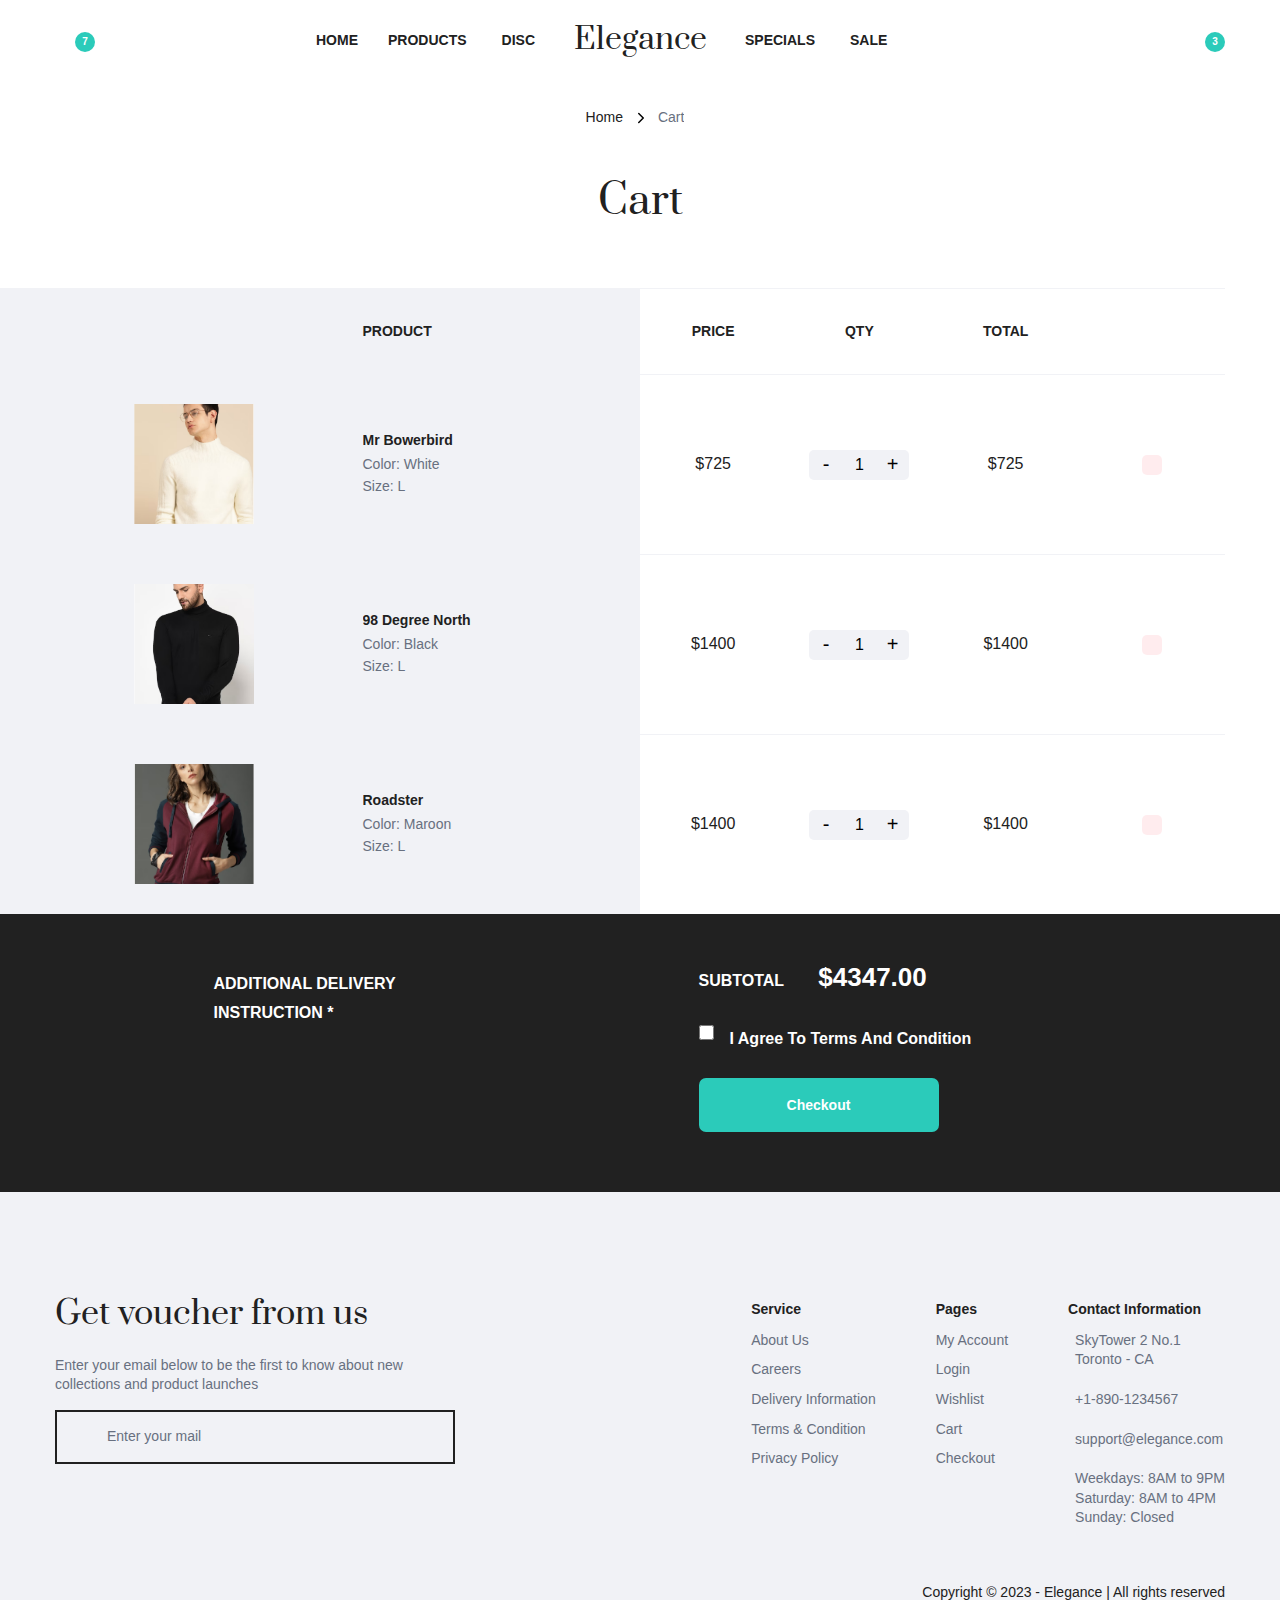
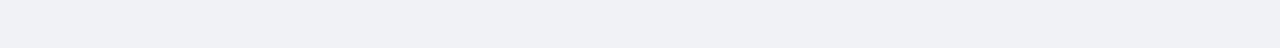
==== commit a8af4167: "Update Files" ====
--- a/cart.html
+++ b/cart.html
@@ -26,8 +26,8 @@
   </head>
   <body>
     <div id="page" class="page-cart">
-      <header>
-        <div class="inner-header" id="header">
+      <header id="header">
+        <div class="inner-header">
           <div class="container wide">
             <div class="wrap">
               <div class="header-left">
@@ -318,6 +318,17 @@
             </div>
           </div>
 
+          <div class="container">
+            <div class="wrap">
+              <div class="breadcrumb list-inline">
+                <ul>
+                  <li><a href="index.html">Home</a></li>
+                  <li><a href="">Cart</a></li>
+                </ul>
+              </div>
+            </div>
+          </div>
+
           <div id="search-float" class="search-float">
             <div class="container wide">
               <form action="" class="search">
@@ -333,20 +344,11 @@
               </form>
             </div>
           </div>
+
           <div class="overlay" data-overlay></div>
         </div>
       </header>
       <main>
-        <div class="container">
-          <div class="wrap">
-            <div class="breadcrumb list-inline">
-              <ul>
-                <li><a href="index.html">Home</a></li>
-                <li><a href="">Cart</a></li>
-              </ul>
-            </div>
-          </div>
-        </div>
         <!--------- CART Section --------->
         <div class="section">
           <div class="container">
@@ -516,7 +518,9 @@
                             >
                           </div>
                           <div class="button">
-                            <a href="check.html" class="secondary-btn">Checkout</a>
+                            <a href="check.html" class="secondary-btn"
+                              >Checkout</a
+                            >
                           </div>
                         </div>
                       </div>
@@ -629,6 +633,25 @@
     </div>
 
     <div class="overlay" data-overlay></div>
+
+    <!--------- MOBILE NAV --------->
+    <div id="data-mobile-nav" class="mobile-nav">
+      <div class="wrap">
+        <a href="#0" trigger-button data-target="mobile-menu">
+          <i class="ri-menu-line"></i>
+        </a>
+        <a href="login.html"><i class="ri-user-line"></i></a>
+        <a href="index.html"><i class="ri-home-4-line"></i></a>
+        <a href="#0" trigger-button data-target="data-cart">
+          <i class="ri-shopping-bag-line"></i>
+          <span class="item-floating">3</span>
+        </a>
+        <a href="#0">
+          <i class="ri-star-line"></i>
+          <span class="item-floating">7</span>
+        </a>
+      </div>
+    </div>
 
     <!--------- MOBILE MENU --------->
     <div id="mobile-menu" class="mobile-menu">
--- a/style.css
+++ b/style.css
@@ -279,7 +279,8 @@
 .overlay,
 .mobile-menu,
 .data-popup,
-.cart-menu {
+.cart-menu,
+.mobile-nav {
   position: fixed;
   top: 0;
   left: 0;
@@ -330,18 +331,6 @@
 /* -------------------- *
     #HEADER
  * -------------------- */
-
-.scroll {
-  position: fixed;
-  top: 0;
-  width: 100%;
-  background: var(--white-color);
-  z-index: 1001;
-  transition: box-shadow 200ms cubic-bezier(0.33, 1, 0.68, 1);
-}
-.scroll.active {
-  box-shadow: hsla(0 0% 0% / 0.2) 0 0.5rem 1rem;
-}
 .inner-header {
   line-height: 80px;
 }
@@ -1980,6 +1969,41 @@
   background-color: var(--grey-color);
 }
 
+/* =================================================  #### MOBILE NAV #### ================================================= */
+.mobile-nav {
+  top: auto;
+  background-color: var(--white-color);
+  box-shadow: 0 0 10px hsla(0, 0%, 0%, 0.25);
+  bottom: -60px;
+  transition: bottom 0.5s; 
+  z-index: 888;
+}
+.mobile-nav > div {
+  display: grid;
+  grid-template-columns: repeat(5, 1fr);
+  place-items: center;
+  height: 54px;
+}
+.mobile-nav a {
+  position: relative;
+  font-size: 20px;
+  width: 34px;
+  height: 34px;
+  display: flex;
+  justify-content: center;
+  color: var(--dark-color);
+  border-radius: 3px;
+  transition: var(--transition-background), var(--transition-color);
+}
+.mobile-nav a:hover {
+  color: var(--primary-color);
+  background-color: #2bcbba1a;
+}
+.mobile-nav span {
+  right: -6px;
+  top: -4px;
+}
+
 /* =================================================  #### MEDIA QUERY for all pages #### ================================================= */
 
 @media (min-width: 481px) {
@@ -2056,6 +2080,12 @@
   .checkout-products > div .wrapper,
   .checkout-products .total-summary {
     margin: 0;
+  }
+  .mobile-nav {
+    display: none;
+  }
+  .inner-footer .bottom {
+    padding-bottom: 0;
   }
 }
 @media (min-width: 992px) {
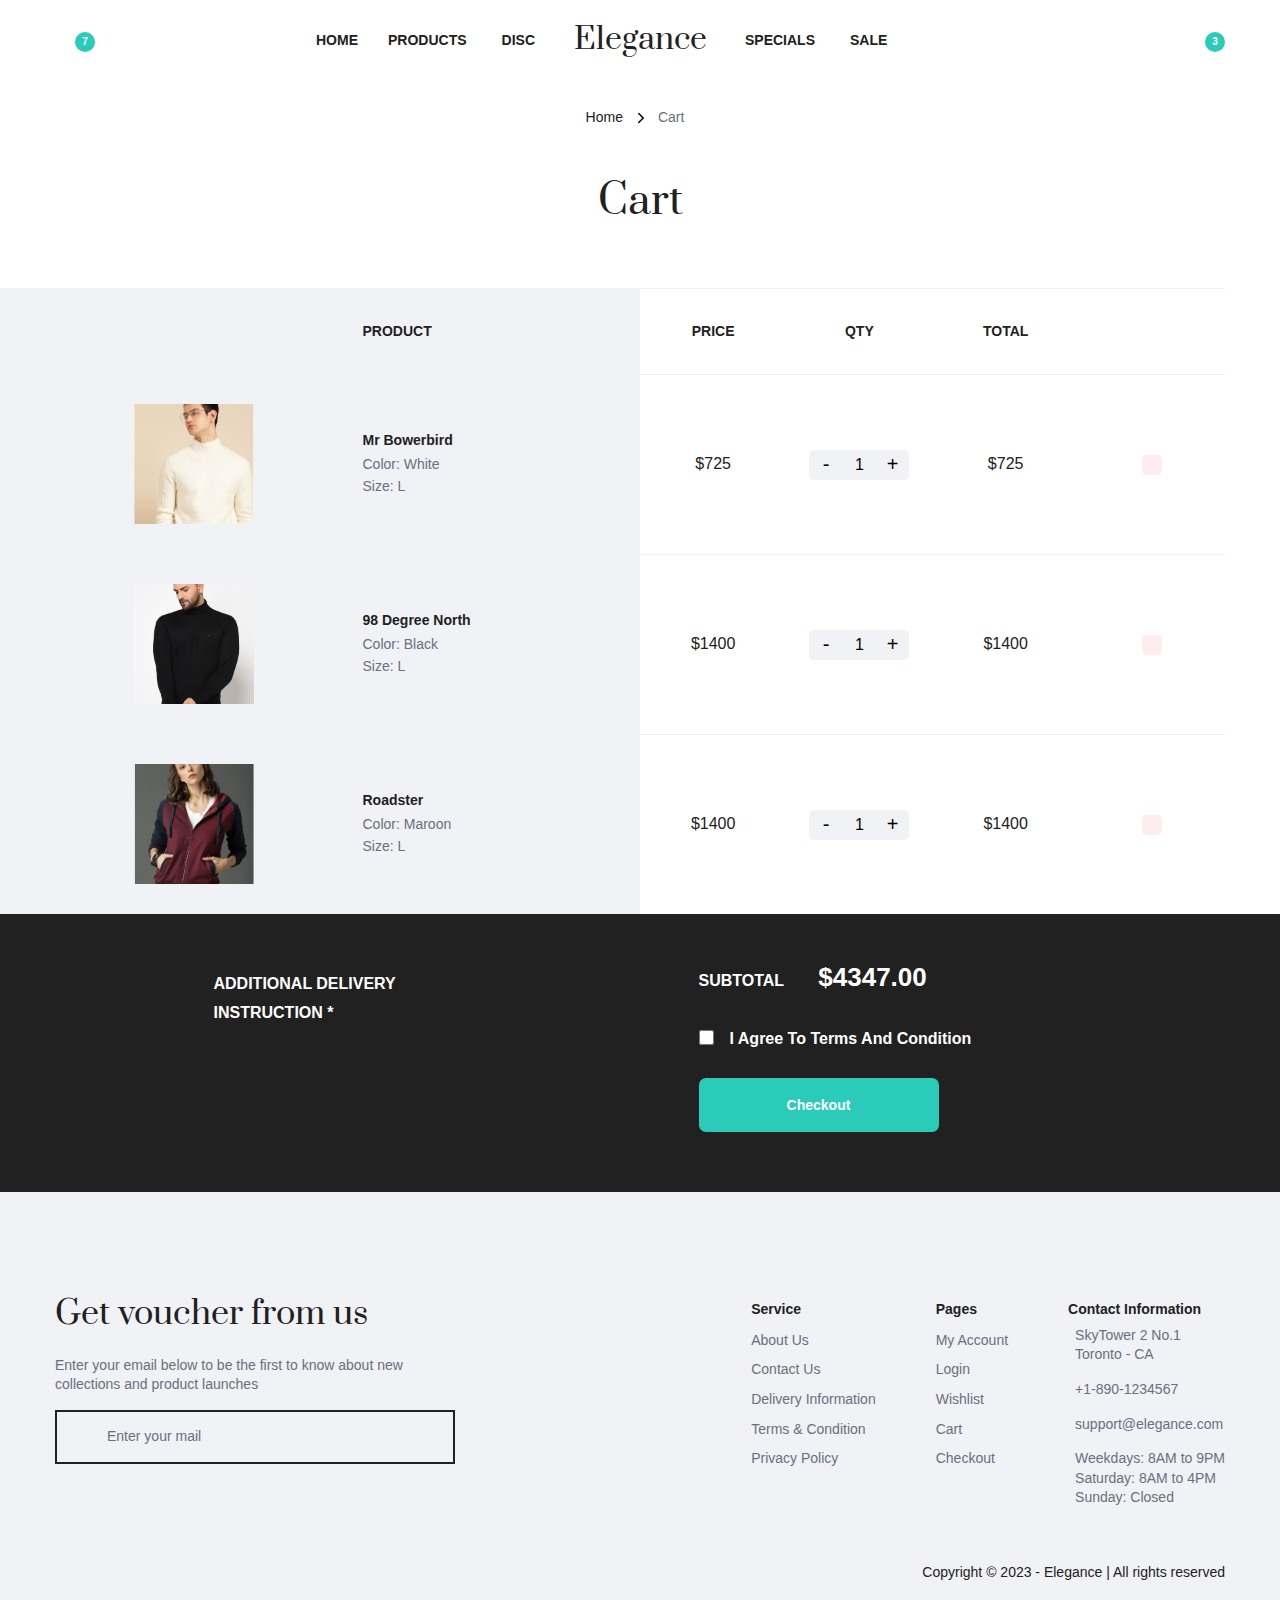
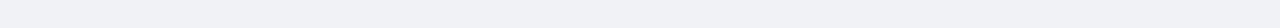
==== commit e2f25ab0: "Update Files" ====
--- a/cart.html
+++ b/cart.html
@@ -3,7 +3,7 @@
   <head>
     <meta charset="UTF-8" />
     <meta http-equiv="X-UA-Compatible" content="IE=edge" />
-    <meta name="viewport" content="width=device-width, initial-scale=1.0" />
+    <meta name="viewport" content="width=device-width, initial-scale=1" />
     <title>Cart | Elegance</title>
 
     <!-- Custom CSS File -->
@@ -548,7 +548,7 @@
                   <form action="" class="search">
                     <i class="ri-mail-line"></i>
                     <input
-                      type="text"
+                      type="email"
                       class="input"
                       placeholder="Enter your mail"
                     />
@@ -560,7 +560,7 @@
                   <h3 class="dot-title">Service</h3>
                   <ul>
                     <li><a href="#">About Us</a></li>
-                    <li><a href="#">Careers</a></li>
+                    <li><a href="contact.html">Contact Us</a></li>
                     <li><a href="#">Delivery Information</a></li>
                     <li><a href="#">Terms & Condition</a></li>
                     <li><a href="#">Privacy Policy</a></li>
@@ -948,7 +948,7 @@
                   <div class="math-pricing">
                     <ul>
                       <li>
-                        <span>Subtotel</span>
+                        <span>Subtotal</span>
                         <span class="value">$4347.00</span>
                       </li>
                       <ul>
--- a/style.css
+++ b/style.css
@@ -1021,13 +1021,6 @@
   display: flex;
 }
 
-.comp-address .address p,
-.comp-address .contact p,
-.comp-address .mail p,
-.comp-address .calendar p {
-  margin-top: 5px;
-}
-
 .comp-address .address i,
 .comp-address .contact i,
 .comp-address .mail i,
@@ -1854,7 +1847,7 @@
 .cart-total .sub-terms .check,
 .checkout-address .check {
   width: 15px;
-  height: 15px;
+  height: 25px;
 }
 
 /* =================================================  #### CHECKOUT PAGE #### ================================================= */
@@ -1965,8 +1958,11 @@
 .checkout-products .cart-footer .math-pricing li span:not(.value) {
   color: var(--light-color);
 }
-.checkout-products .total-summary ul li.total {
-  background-color: var(--grey-color);
+
+.contact-footer iframe {
+  height: 30rem;
+  width: 32rem;
+  border-radius: 12px;
 }
 
 /* =================================================  #### MOBILE NAV #### ================================================= */
@@ -1975,7 +1971,7 @@
   background-color: var(--white-color);
   box-shadow: 0 0 10px hsla(0, 0%, 0%, 0.25);
   bottom: -60px;
-  transition: bottom 0.5s; 
+  transition: bottom 0.5s;
   z-index: 888;
 }
 .mobile-nav > div {
@@ -2086,6 +2082,10 @@
   }
   .inner-footer .bottom {
     padding-bottom: 0;
+  }
+  .contact-footer iframe {
+    height: 25rem;
+    width: 20rem;
   }
 }
 @media (min-width: 992px) {
@@ -2177,6 +2177,9 @@
   .inner-footer .wrap > div {
     flex-flow: nowrap;
   }
+  .wrappper-2 {
+    height: 1000px;
+  }
 }
 
 @media (max-width: 480px) {
@@ -2195,12 +2198,21 @@
     left: 0;
     right: 0;
   }
+  .contact-footer iframe {
+    height: 25rem;
+    width: 20rem;
+  }
 }
 
 @media (min-width: 1200px) {
   .container .wide {
     --mx-width: 1720px;
     --gutter: 40px;
+  }
+  .contact-footer iframe {
+    height: 30rem;
+    width: 32rem;
+    border-radius: 12px;
   }
 }
 
